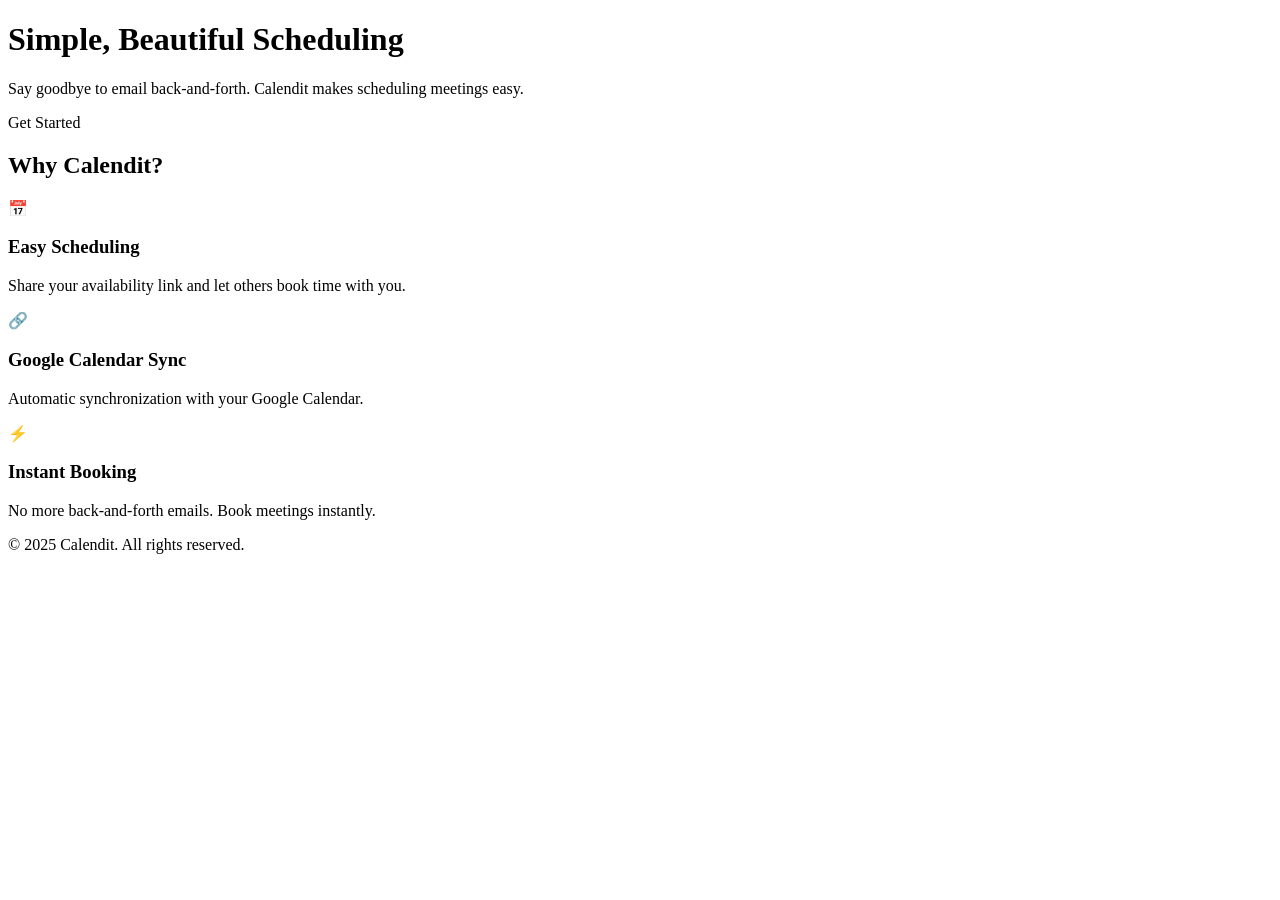
==== src/main/resources/templates/index.html @ 9939694d "initial commit" ====
<!DOCTYPE html>
<html xmlns:th="http://www.thymeleaf.org">
<head>
    <meta charset="UTF-8">
    <meta name="viewport" content="width=device-width, initial-scale=1.0">
    <title>Calendit - Simple, Beautiful Scheduling</title>
    <link rel="stylesheet" th:href="@{/css/styles.css}">
</head>
<body>
<div class="hero">
    <div class="container">
        <div class="hero-content">
            <h1>Simple, Beautiful Scheduling</h1>
            <p>Say goodbye to email back-and-forth. Calendit makes scheduling meetings easy.</p>
            <a th:href="@{/login}" class="btn btn-primary btn-large">Get Started</a>
        </div>
    </div>
</div>

<div class="features">
    <div class="container">
        <h2>Why Calendit?</h2>
        <div class="feature-grid">
            <div class="feature-card">
                <div class="feature-icon">📅</div>
                <h3>Easy Scheduling</h3>
                <p>Share your availability link and let others book time with you.</p>
            </div>
            <div class="feature-card">
                <div class="feature-icon">🔗</div>
                <h3>Google Calendar Sync</h3>
                <p>Automatic synchronization with your Google Calendar.</p>
            </div>
            <div class="feature-card">
                <div class="feature-icon">⚡</div>
                <h3>Instant Booking</h3>
                <p>No more back-and-forth emails. Book meetings instantly.</p>
            </div>
        </div>
    </div>
</div>

<footer>
    <div class="container">
        <p>&copy; 2025 Calendit. All rights reserved.</p>
    </div>
</footer>
</body>
</html>
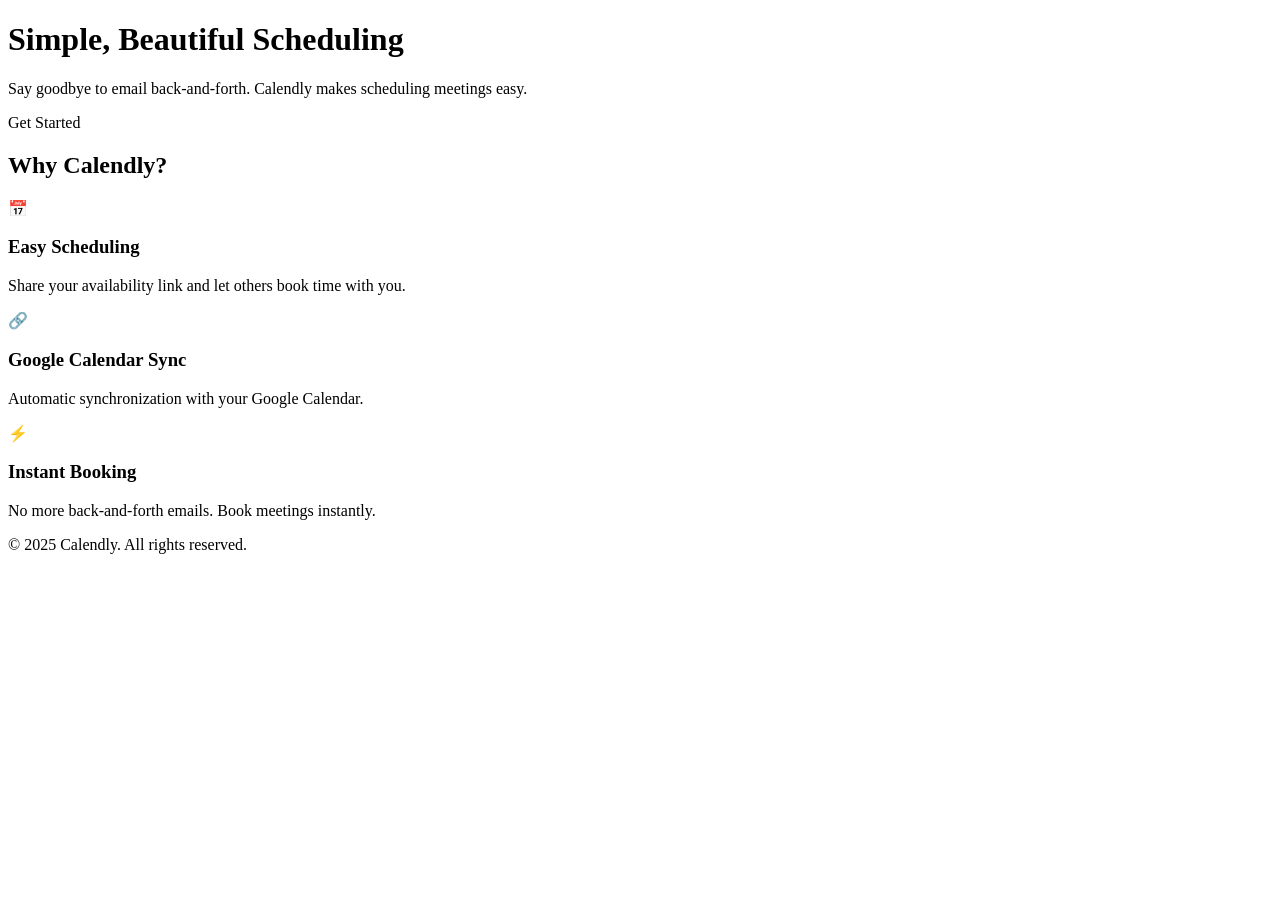
==== commit 6155a532: "create user profile." ====
--- a/src/main/resources/templates/index.html
+++ b/src/main/resources/templates/index.html
@@ -11,7 +11,7 @@
     <div class="container">
         <div class="hero-content">
             <h1>Simple, Beautiful Scheduling</h1>
-            <p>Say goodbye to email back-and-forth. Calendit makes scheduling meetings easy.</p>
+            <p>Say goodbye to email back-and-forth. Calendly makes scheduling meetings easy.</p>
             <a th:href="@{/login}" class="btn btn-primary btn-large">Get Started</a>
         </div>
     </div>
@@ -19,7 +19,7 @@
 
 <div class="features">
     <div class="container">
-        <h2>Why Calendit?</h2>
+        <h2>Why Calendly?</h2>
         <div class="feature-grid">
             <div class="feature-card">
                 <div class="feature-icon">📅</div>
@@ -42,7 +42,7 @@
 
 <footer>
     <div class="container">
-        <p>&copy; 2025 Calendit. All rights reserved.</p>
+        <p>&copy; 2025 Calendly. All rights reserved.</p>
     </div>
 </footer>
 </body>
